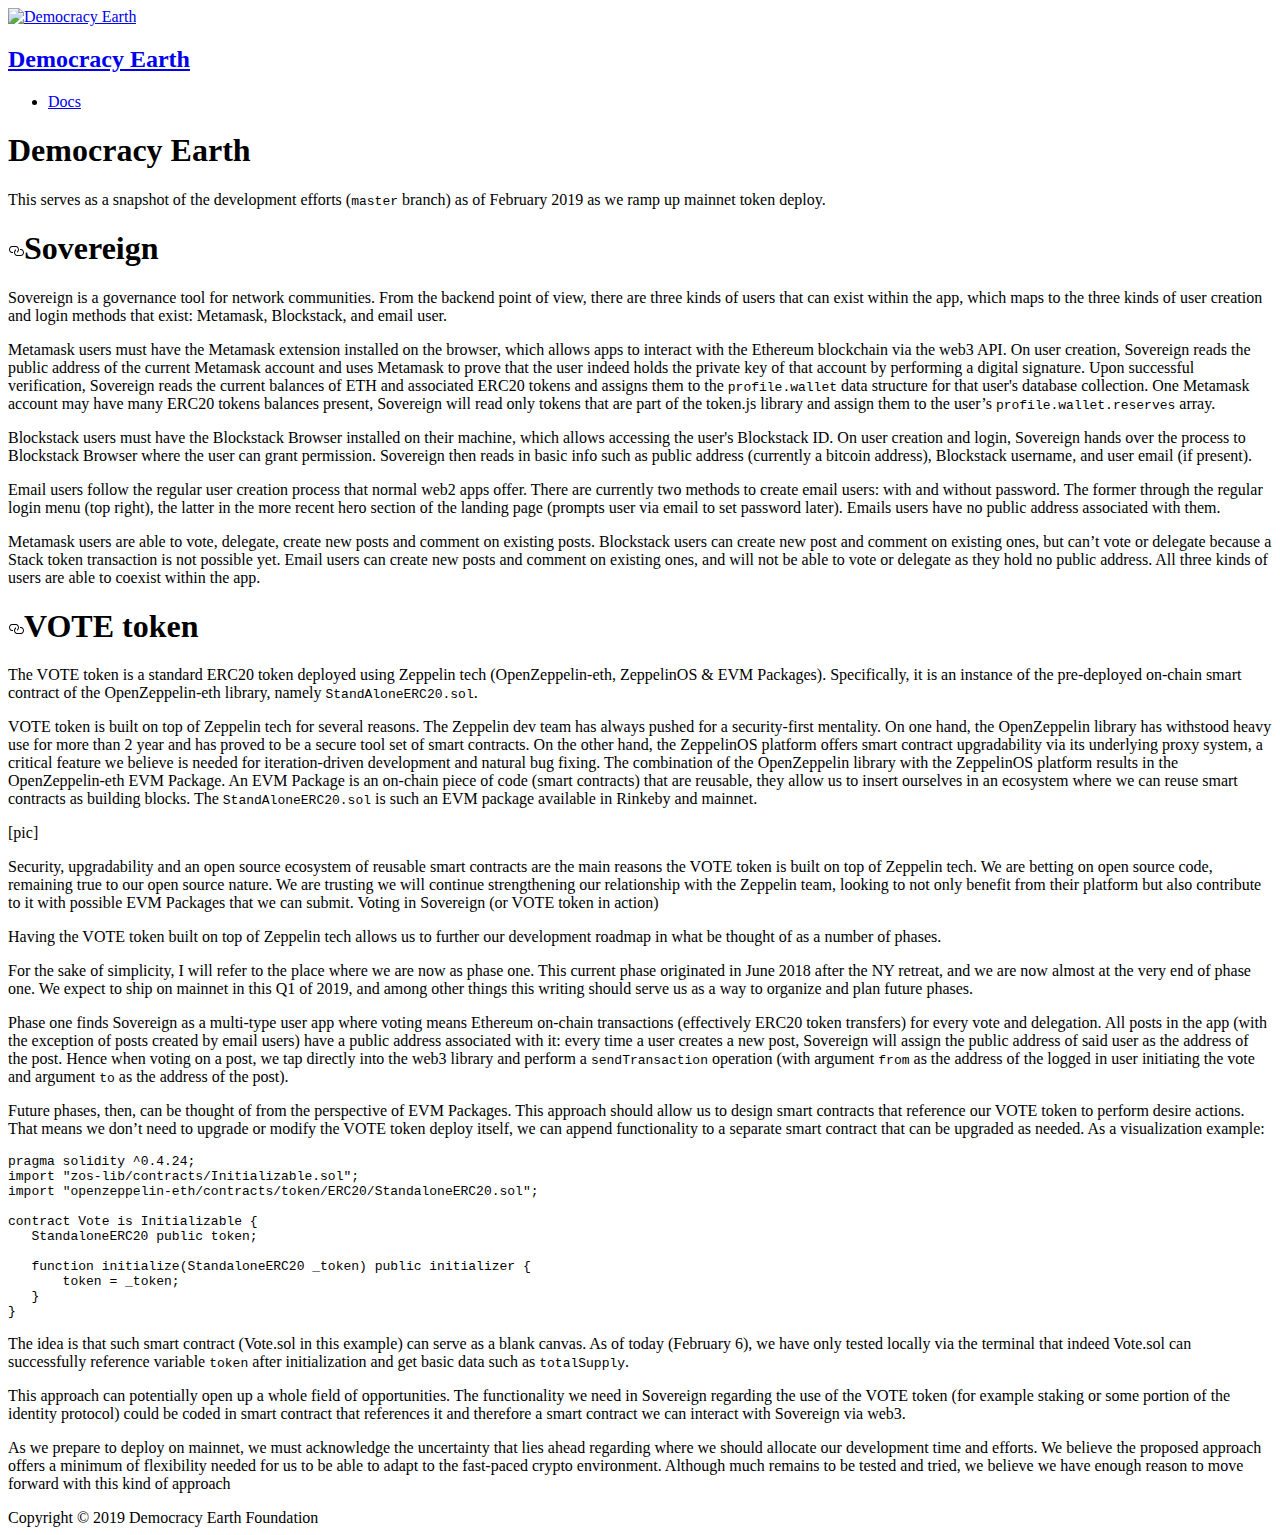
==== docs/main.html @ b36cd938 "Deploy website" ====
<!DOCTYPE html><html lang="en"><head><meta charSet="utf-8"/><meta http-equiv="X-UA-Compatible" content="IE=edge"/><title>Democracy Earth · Democracy Earth</title><meta name="viewport" content="width=device-width"/><meta name="generator" content="Docusaurus"/><meta name="description" content="&lt;p&gt;This serves as a snapshot of the development efforts (&lt;code&gt;master&lt;/code&gt; branch) as of February 2019 as we ramp up mainnet token deploy.&lt;/p&gt;
"/><meta name="docsearch:language" content="en"/><meta property="og:title" content="Democracy Earth · Democracy Earth"/><meta property="og:type" content="website"/><meta property="og:url" content="https://democracyearth.github.io/docs/index.html"/><meta property="og:description" content="&lt;p&gt;This serves as a snapshot of the development efforts (&lt;code&gt;master&lt;/code&gt; branch) as of February 2019 as we ramp up mainnet token deploy.&lt;/p&gt;
"/><meta property="og:image" content="https://democracyearth.github.io/docs/img/docusaurus.png"/><meta name="twitter:card" content="summary"/><meta name="twitter:image" content="https://democracyearth.github.io/docs/img/docusaurus.png"/><link rel="shortcut icon" href="/docs/img/olive.png"/><link rel="stylesheet" href="//cdnjs.cloudflare.com/ajax/libs/highlight.js/9.12.0/styles/default.min.css"/><script type="text/javascript" src="https://buttons.github.io/buttons.js"></script><link rel="stylesheet" href="/docs/css/main.css"/><script src="/docs/js/codetabs.js"></script></head><body class="sideNavVisible separateOnPageNav"><div class="fixedHeaderContainer"><div class="headerWrapper wrapper"><header><a href="/docs/"><img class="logo" src="/docs/img/olive.png" alt="Democracy Earth"/><h2 class="headerTitleWithLogo">Democracy Earth</h2></a><div class="navigationWrapper navigationSlider"><nav class="slidingNav"><ul class="nav-site nav-site-internal"><li class="siteNavItemActive"><a href="/docs/docs/main" target="_self">Docs</a></li></ul></nav></div></header></div></div><div class="navPusher"><div class="docMainWrapper wrapper"><div class="container mainContainer"><div class="wrapper"><div class="post"><header class="postHeader"><h1 class="postHeaderTitle">Democracy Earth</h1></header><article><div><span><p>This serves as a snapshot of the development efforts (<code>master</code> branch) as of February 2019 as we ramp up mainnet token deploy.</p>
<h1><a class="anchor" aria-hidden="true" id="sovereign"></a><a href="#sovereign" aria-hidden="true" class="hash-link"><svg class="hash-link-icon" aria-hidden="true" height="16" version="1.1" viewBox="0 0 16 16" width="16"><path fill-rule="evenodd" d="M4 9h1v1H4c-1.5 0-3-1.69-3-3.5S2.55 3 4 3h4c1.45 0 3 1.69 3 3.5 0 1.41-.91 2.72-2 3.25V8.59c.58-.45 1-1.27 1-2.09C10 5.22 8.98 4 8 4H4c-.98 0-2 1.22-2 2.5S3 9 4 9zm9-3h-1v1h1c1 0 2 1.22 2 2.5S13.98 12 13 12H9c-.98 0-2-1.22-2-2.5 0-.83.42-1.64 1-2.09V6.25c-1.09.53-2 1.84-2 3.25C6 11.31 7.55 13 9 13h4c1.45 0 3-1.69 3-3.5S14.5 6 13 6z"></path></svg></a>Sovereign</h1>
<p>Sovereign is a governance tool for network communities. From the backend point of view, there are three kinds of users that can exist within the app, which maps to the three kinds of user creation and login methods that exist: Metamask, Blockstack, and email user.</p>
<p>Metamask users must have the Metamask extension installed on the browser, which allows apps to interact with the Ethereum blockchain via the web3 API. On user creation, Sovereign reads the public address of the current Metamask account and uses Metamask to prove that the user indeed holds the private key of that account by performing a digital signature. Upon successful verification, Sovereign reads the current balances of ETH and associated ERC20 tokens and assigns them to the <code>profile.wallet</code> data structure for that user's database collection. One Metamask account may have many ERC20 tokens balances present, Sovereign will read only tokens that are part of the token.js library and assign them to the user’s <code>profile.wallet.reserves</code> array.</p>
<p>Blockstack users must have the Blockstack Browser installed on their machine, which allows accessing the user's Blockstack ID. On user creation and login, Sovereign hands over the process to Blockstack Browser where the user can grant permission. Sovereign then reads in basic info such as public address (currently a bitcoin address), Blockstack username, and user email (if present).</p>
<p>Email users follow the regular user creation process that normal web2 apps offer. There are currently two methods to create email users: with and without password. The former through the regular login menu (top right), the latter in the more recent hero section of the landing page (prompts user via email to set password later). Emails users have no public address associated with them.</p>
<p>Metamask users are able to vote, delegate, create new posts and comment on existing posts. Blockstack users can create new post and comment on existing ones, but can’t vote or delegate because a Stack token transaction is not possible yet. Email users can create new posts and comment on existing ones, and will not be able to vote or delegate as they hold no public address. All three kinds of users are able to coexist within the app.</p>
<h1><a class="anchor" aria-hidden="true" id="vote-token"></a><a href="#vote-token" aria-hidden="true" class="hash-link"><svg class="hash-link-icon" aria-hidden="true" height="16" version="1.1" viewBox="0 0 16 16" width="16"><path fill-rule="evenodd" d="M4 9h1v1H4c-1.5 0-3-1.69-3-3.5S2.55 3 4 3h4c1.45 0 3 1.69 3 3.5 0 1.41-.91 2.72-2 3.25V8.59c.58-.45 1-1.27 1-2.09C10 5.22 8.98 4 8 4H4c-.98 0-2 1.22-2 2.5S3 9 4 9zm9-3h-1v1h1c1 0 2 1.22 2 2.5S13.98 12 13 12H9c-.98 0-2-1.22-2-2.5 0-.83.42-1.64 1-2.09V6.25c-1.09.53-2 1.84-2 3.25C6 11.31 7.55 13 9 13h4c1.45 0 3-1.69 3-3.5S14.5 6 13 6z"></path></svg></a>VOTE token</h1>
<p>The VOTE token is a standard ERC20 token deployed using Zeppelin tech (OpenZeppelin-eth, ZeppelinOS &amp; EVM Packages). Specifically, it is an instance of the pre-deployed on-chain smart contract of the OpenZeppelin-eth library, namely <code>StandAloneERC20.sol</code>.</p>
<p>VOTE token is built on top of Zeppelin tech for several reasons. The Zeppelin dev team has always pushed for a security-first mentality. On one hand, the OpenZeppelin library has withstood heavy use for more than 2 year and has proved to be a secure tool set of smart contracts. On the other hand, the ZeppelinOS platform offers smart contract upgradability via its underlying proxy system, a critical feature we believe is needed for iteration-driven development and natural bug fixing. The combination of the OpenZeppelin library with the ZeppelinOS platform results in the OpenZeppelin-eth EVM Package. An EVM Package is an on-chain piece of code (smart contracts) that are reusable, they allow us to insert ourselves in an ecosystem where we can reuse smart contracts as building blocks. The <code>StandAloneERC20.sol</code> is such an EVM package available in Rinkeby and mainnet.</p>
<p>[pic]</p>
<p>Security, upgradability and an open source ecosystem of reusable smart contracts are the main reasons the VOTE token is built on top of Zeppelin tech. We are betting on open source code, remaining true to our open source nature. We are trusting we will continue strengthening our relationship with the Zeppelin team, looking to not only benefit from their platform but also contribute to it with possible EVM Packages that we can submit.
Voting in Sovereign (or VOTE token in action)</p>
<p>Having the VOTE token built on top of Zeppelin tech allows us to further our development roadmap in what be thought of as a number of phases.</p>
<p>For the sake of simplicity, I will refer to the place where we are now as phase one. This current phase originated in June 2018 after the NY retreat, and we are now almost at the very end of phase one. We expect to ship on mainnet in this Q1 of 2019, and among other things this writing should serve us as a way to organize and plan future phases.</p>
<p>Phase one finds Sovereign as a multi-type user app where voting means Ethereum on-chain transactions (effectively ERC20 token transfers) for every vote and delegation. All posts in the app (with the exception of posts created by email users) have a public address associated with it: every time a user creates a new post, Sovereign will assign the public address of said user as the address of the post. Hence when voting on a post, we tap directly into the web3 library and perform a <code>sendTransaction</code> operation (with argument <code>from</code> as the address of the logged in user initiating the vote and argument <code>to</code> as the address of the post).</p>
<p>Future phases, then, can be thought of from the perspective of EVM Packages. This approach should allow us to design smart contracts that reference our VOTE token to perform desire actions. That means we don’t need to upgrade or modify the VOTE token deploy itself, we can append functionality to a separate smart contract that can be upgraded as needed. As a visualization example:</p>
<pre><code class="hljs"><span class="hljs-attribute">pragma</span> solidity<span class="hljs-regexp"> ^0.4.24</span>;
<span class="hljs-attribute">import</span> <span class="hljs-string">"zos-lib/contracts/Initializable.sol"</span>;
<span class="hljs-attribute">import</span> <span class="hljs-string">"openzeppelin-eth/contracts/token/ERC20/StandaloneERC20.sol"</span>;

<span class="hljs-attribute">contract</span> Vote is Initializable {
   <span class="hljs-attribute">StandaloneERC20</span> public token;
  
   <span class="hljs-attribute">function</span> initialize(StandaloneERC20 _token) public initializer {
       <span class="hljs-attribute">token</span> = _token;
   }
}
</code></pre>
<p>The idea is that such smart contract (Vote.sol in this example) can serve as a blank canvas. As of today (February 6), we have only tested locally via the terminal that indeed Vote.sol can successfully reference variable <code>token</code> after initialization and get basic data such as <code>totalSupply</code>.</p>
<p>This approach can potentially open up a whole field of opportunities. The functionality we need in Sovereign regarding the use of the VOTE token (for example staking or some portion of the identity protocol) could be coded in smart contract that references it and therefore a smart contract we can interact with Sovereign via web3.</p>
<p>As we prepare to deploy on mainnet, we must acknowledge the uncertainty that lies ahead regarding where we should allocate our development time and efforts. We believe the proposed approach offers a minimum of flexibility needed for us to be able to adapt to the fast-paced crypto environment. Although much remains to be tested and tried, we believe we have enough reason to move forward with this kind of approach</p>
</span></div></article></div><div class="docs-prevnext"></div></div></div><nav class="onPageNav"></nav></div><footer class="nav-footer" id="footer"><section class="copyright">Copyright © 2019 Democracy Earth Foundation</section></footer></div></body></html>
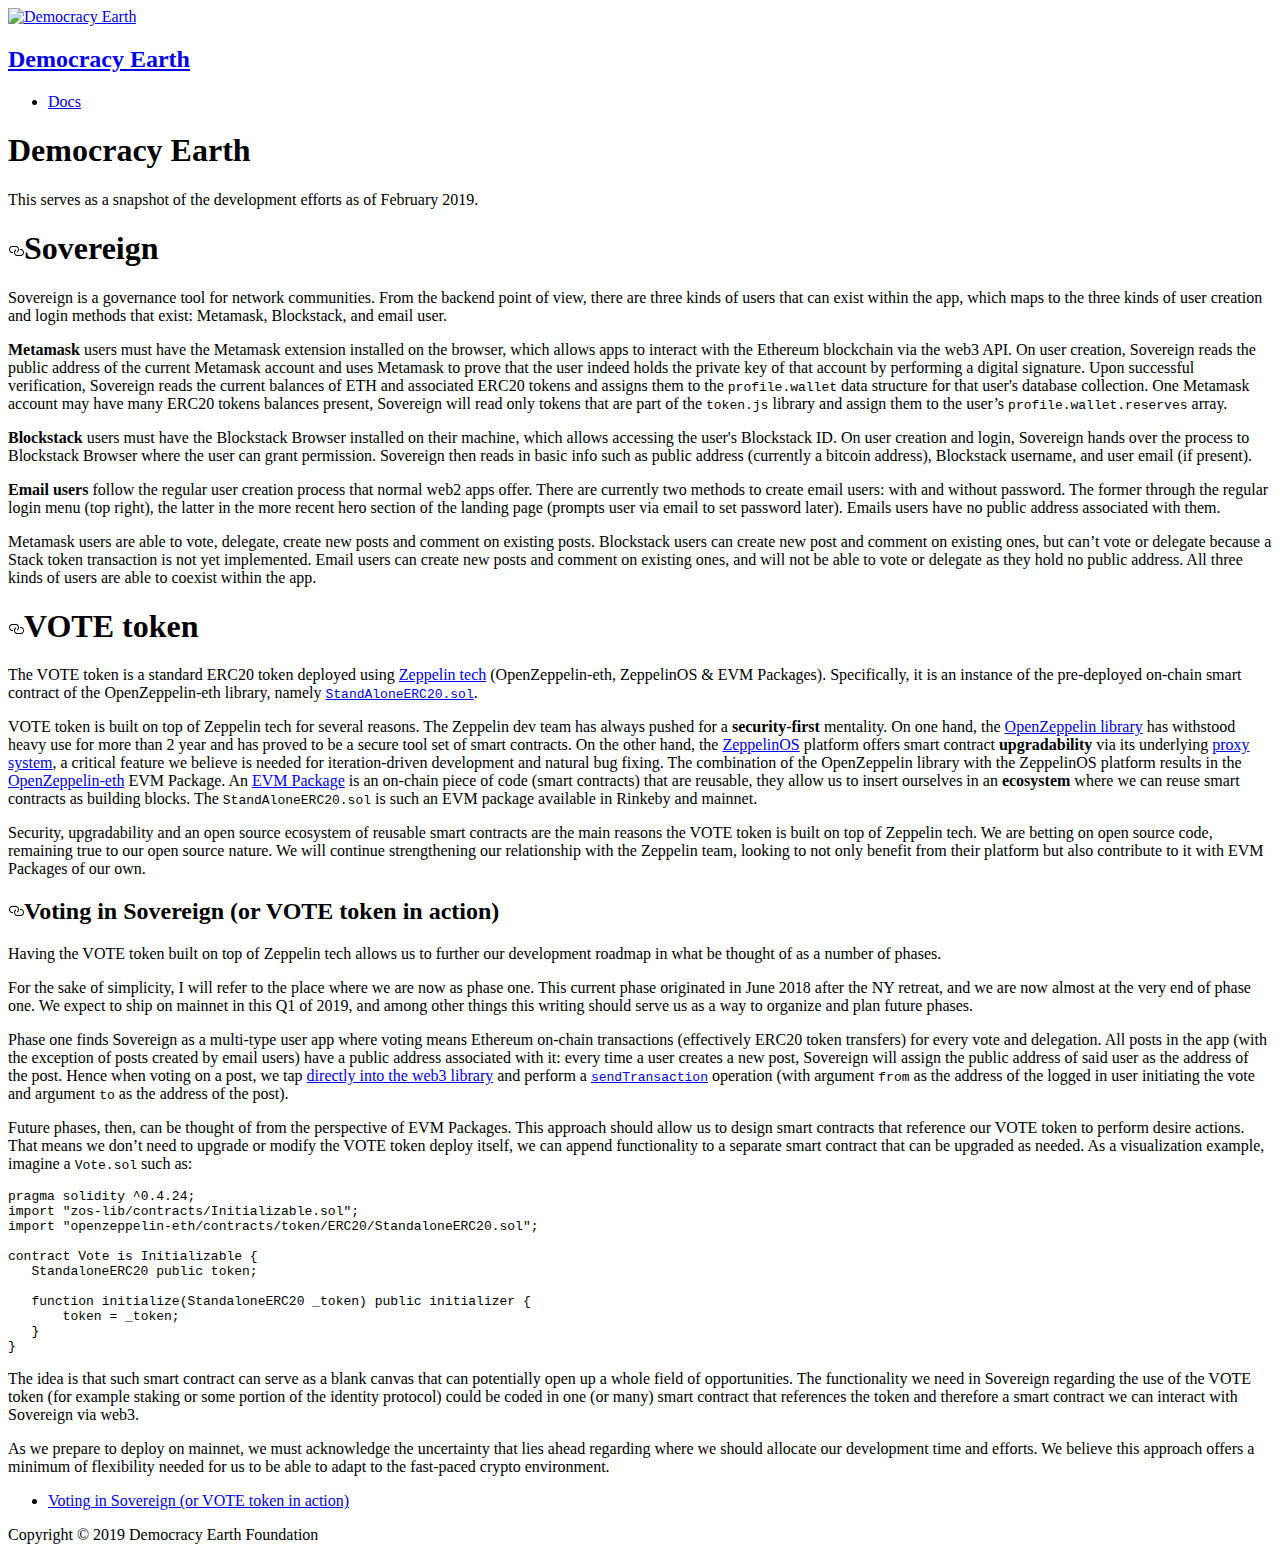
==== commit 7e995d78: "Deploy website" ====
--- a/docs/main.html
+++ b/docs/main.html
@@ -1,22 +1,21 @@
-<!DOCTYPE html><html lang="en"><head><meta charSet="utf-8"/><meta http-equiv="X-UA-Compatible" content="IE=edge"/><title>Democracy Earth · Democracy Earth</title><meta name="viewport" content="width=device-width"/><meta name="generator" content="Docusaurus"/><meta name="description" content="&lt;p&gt;This serves as a snapshot of the development efforts (&lt;code&gt;master&lt;/code&gt; branch) as of February 2019 as we ramp up mainnet token deploy.&lt;/p&gt;
-"/><meta name="docsearch:language" content="en"/><meta property="og:title" content="Democracy Earth · Democracy Earth"/><meta property="og:type" content="website"/><meta property="og:url" content="https://democracyearth.github.io/docs/index.html"/><meta property="og:description" content="&lt;p&gt;This serves as a snapshot of the development efforts (&lt;code&gt;master&lt;/code&gt; branch) as of February 2019 as we ramp up mainnet token deploy.&lt;/p&gt;
-"/><meta property="og:image" content="https://democracyearth.github.io/docs/img/docusaurus.png"/><meta name="twitter:card" content="summary"/><meta name="twitter:image" content="https://democracyearth.github.io/docs/img/docusaurus.png"/><link rel="shortcut icon" href="/docs/img/olive.png"/><link rel="stylesheet" href="//cdnjs.cloudflare.com/ajax/libs/highlight.js/9.12.0/styles/default.min.css"/><script type="text/javascript" src="https://buttons.github.io/buttons.js"></script><link rel="stylesheet" href="/docs/css/main.css"/><script src="/docs/js/codetabs.js"></script></head><body class="sideNavVisible separateOnPageNav"><div class="fixedHeaderContainer"><div class="headerWrapper wrapper"><header><a href="/docs/"><img class="logo" src="/docs/img/olive.png" alt="Democracy Earth"/><h2 class="headerTitleWithLogo">Democracy Earth</h2></a><div class="navigationWrapper navigationSlider"><nav class="slidingNav"><ul class="nav-site nav-site-internal"><li class="siteNavItemActive"><a href="/docs/docs/main" target="_self">Docs</a></li></ul></nav></div></header></div></div><div class="navPusher"><div class="docMainWrapper wrapper"><div class="container mainContainer"><div class="wrapper"><div class="post"><header class="postHeader"><h1 class="postHeaderTitle">Democracy Earth</h1></header><article><div><span><p>This serves as a snapshot of the development efforts (<code>master</code> branch) as of February 2019 as we ramp up mainnet token deploy.</p>
+<!DOCTYPE html><html lang="en"><head><meta charSet="utf-8"/><meta http-equiv="X-UA-Compatible" content="IE=edge"/><title>Democracy Earth · Democracy Earth</title><meta name="viewport" content="width=device-width"/><meta name="generator" content="Docusaurus"/><meta name="description" content="&lt;p&gt;This serves as a snapshot of the development efforts as of February 2019.&lt;/p&gt;
+"/><meta name="docsearch:language" content="en"/><meta property="og:title" content="Democracy Earth · Democracy Earth"/><meta property="og:type" content="website"/><meta property="og:url" content="https://democracyearth.github.io/docs/index.html"/><meta property="og:description" content="&lt;p&gt;This serves as a snapshot of the development efforts as of February 2019.&lt;/p&gt;
+"/><meta property="og:image" content="https://democracyearth.github.io/docs/img/docusaurus.png"/><meta name="twitter:card" content="summary"/><meta name="twitter:image" content="https://democracyearth.github.io/docs/img/docusaurus.png"/><link rel="shortcut icon" href="/docs/img/olive.png"/><link rel="stylesheet" href="//cdnjs.cloudflare.com/ajax/libs/highlight.js/9.12.0/styles/default.min.css"/><script type="text/javascript" src="https://buttons.github.io/buttons.js"></script><link rel="stylesheet" href="/docs/css/main.css"/><script src="/docs/js/codetabs.js"></script></head><body class="sideNavVisible separateOnPageNav"><div class="fixedHeaderContainer"><div class="headerWrapper wrapper"><header><a href="/docs/"><img class="logo" src="/docs/img/olive.png" alt="Democracy Earth"/><h2 class="headerTitleWithLogo">Democracy Earth</h2></a><div class="navigationWrapper navigationSlider"><nav class="slidingNav"><ul class="nav-site nav-site-internal"><li class="siteNavItemActive"><a href="/docs/docs/main" target="_self">Docs</a></li></ul></nav></div></header></div></div><div class="navPusher"><div class="docMainWrapper wrapper"><div class="container mainContainer"><div class="wrapper"><div class="post"><header class="postHeader"><h1 class="postHeaderTitle">Democracy Earth</h1></header><article><div><span><p>This serves as a snapshot of the development efforts as of February 2019.</p>
 <h1><a class="anchor" aria-hidden="true" id="sovereign"></a><a href="#sovereign" aria-hidden="true" class="hash-link"><svg class="hash-link-icon" aria-hidden="true" height="16" version="1.1" viewBox="0 0 16 16" width="16"><path fill-rule="evenodd" d="M4 9h1v1H4c-1.5 0-3-1.69-3-3.5S2.55 3 4 3h4c1.45 0 3 1.69 3 3.5 0 1.41-.91 2.72-2 3.25V8.59c.58-.45 1-1.27 1-2.09C10 5.22 8.98 4 8 4H4c-.98 0-2 1.22-2 2.5S3 9 4 9zm9-3h-1v1h1c1 0 2 1.22 2 2.5S13.98 12 13 12H9c-.98 0-2-1.22-2-2.5 0-.83.42-1.64 1-2.09V6.25c-1.09.53-2 1.84-2 3.25C6 11.31 7.55 13 9 13h4c1.45 0 3-1.69 3-3.5S14.5 6 13 6z"></path></svg></a>Sovereign</h1>
 <p>Sovereign is a governance tool for network communities. From the backend point of view, there are three kinds of users that can exist within the app, which maps to the three kinds of user creation and login methods that exist: Metamask, Blockstack, and email user.</p>
-<p>Metamask users must have the Metamask extension installed on the browser, which allows apps to interact with the Ethereum blockchain via the web3 API. On user creation, Sovereign reads the public address of the current Metamask account and uses Metamask to prove that the user indeed holds the private key of that account by performing a digital signature. Upon successful verification, Sovereign reads the current balances of ETH and associated ERC20 tokens and assigns them to the <code>profile.wallet</code> data structure for that user's database collection. One Metamask account may have many ERC20 tokens balances present, Sovereign will read only tokens that are part of the token.js library and assign them to the user’s <code>profile.wallet.reserves</code> array.</p>
-<p>Blockstack users must have the Blockstack Browser installed on their machine, which allows accessing the user's Blockstack ID. On user creation and login, Sovereign hands over the process to Blockstack Browser where the user can grant permission. Sovereign then reads in basic info such as public address (currently a bitcoin address), Blockstack username, and user email (if present).</p>
-<p>Email users follow the regular user creation process that normal web2 apps offer. There are currently two methods to create email users: with and without password. The former through the regular login menu (top right), the latter in the more recent hero section of the landing page (prompts user via email to set password later). Emails users have no public address associated with them.</p>
-<p>Metamask users are able to vote, delegate, create new posts and comment on existing posts. Blockstack users can create new post and comment on existing ones, but can’t vote or delegate because a Stack token transaction is not possible yet. Email users can create new posts and comment on existing ones, and will not be able to vote or delegate as they hold no public address. All three kinds of users are able to coexist within the app.</p>
+<p><strong>Metamask</strong> users must have the Metamask extension installed on the browser, which allows apps to interact with the Ethereum blockchain via the web3 API. On user creation, Sovereign reads the public address of the current Metamask account and uses Metamask to prove that the user indeed holds the private key of that account by performing a digital signature. Upon successful verification, Sovereign reads the current balances of ETH and associated ERC20 tokens and assigns them to the <code>profile.wallet</code> data structure for that user's database collection. One Metamask account may have many ERC20 tokens balances present, Sovereign will read only tokens that are part of the <code>token.js</code> library and assign them to the user’s <code>profile.wallet.reserves</code> array.</p>
+<p><strong>Blockstack</strong> users must have the Blockstack Browser installed on their machine, which allows accessing the user's Blockstack ID. On user creation and login, Sovereign hands over the process to Blockstack Browser where the user can grant permission. Sovereign then reads in basic info such as public address (currently a bitcoin address), Blockstack username, and user email (if present).</p>
+<p><strong>Email users</strong> follow the regular user creation process that normal web2 apps offer. There are currently two methods to create email users: with and without password. The former through the regular login menu (top right), the latter in the more recent hero section of the landing page (prompts user via email to set password later). Emails users have no public address associated with them.</p>
+<p>Metamask users are able to vote, delegate, create new posts and comment on existing posts. Blockstack users can create new post and comment on existing ones, but can’t vote or delegate because a Stack token transaction is not yet implemented. Email users can create new posts and comment on existing ones, and will not be able to vote or delegate as they hold no public address. All three kinds of users are able to coexist within the app.</p>
 <h1><a class="anchor" aria-hidden="true" id="vote-token"></a><a href="#vote-token" aria-hidden="true" class="hash-link"><svg class="hash-link-icon" aria-hidden="true" height="16" version="1.1" viewBox="0 0 16 16" width="16"><path fill-rule="evenodd" d="M4 9h1v1H4c-1.5 0-3-1.69-3-3.5S2.55 3 4 3h4c1.45 0 3 1.69 3 3.5 0 1.41-.91 2.72-2 3.25V8.59c.58-.45 1-1.27 1-2.09C10 5.22 8.98 4 8 4H4c-.98 0-2 1.22-2 2.5S3 9 4 9zm9-3h-1v1h1c1 0 2 1.22 2 2.5S13.98 12 13 12H9c-.98 0-2-1.22-2-2.5 0-.83.42-1.64 1-2.09V6.25c-1.09.53-2 1.84-2 3.25C6 11.31 7.55 13 9 13h4c1.45 0 3-1.69 3-3.5S14.5 6 13 6z"></path></svg></a>VOTE token</h1>
-<p>The VOTE token is a standard ERC20 token deployed using Zeppelin tech (OpenZeppelin-eth, ZeppelinOS &amp; EVM Packages). Specifically, it is an instance of the pre-deployed on-chain smart contract of the OpenZeppelin-eth library, namely <code>StandAloneERC20.sol</code>.</p>
-<p>VOTE token is built on top of Zeppelin tech for several reasons. The Zeppelin dev team has always pushed for a security-first mentality. On one hand, the OpenZeppelin library has withstood heavy use for more than 2 year and has proved to be a secure tool set of smart contracts. On the other hand, the ZeppelinOS platform offers smart contract upgradability via its underlying proxy system, a critical feature we believe is needed for iteration-driven development and natural bug fixing. The combination of the OpenZeppelin library with the ZeppelinOS platform results in the OpenZeppelin-eth EVM Package. An EVM Package is an on-chain piece of code (smart contracts) that are reusable, they allow us to insert ourselves in an ecosystem where we can reuse smart contracts as building blocks. The <code>StandAloneERC20.sol</code> is such an EVM package available in Rinkeby and mainnet.</p>
-<p>[pic]</p>
-<p>Security, upgradability and an open source ecosystem of reusable smart contracts are the main reasons the VOTE token is built on top of Zeppelin tech. We are betting on open source code, remaining true to our open source nature. We are trusting we will continue strengthening our relationship with the Zeppelin team, looking to not only benefit from their platform but also contribute to it with possible EVM Packages that we can submit.
-Voting in Sovereign (or VOTE token in action)</p>
+<p>The VOTE token is a standard ERC20 token deployed using <a href="https://zeppelin.solutions/">Zeppelin tech</a> (OpenZeppelin-eth, ZeppelinOS &amp; EVM Packages). Specifically, it is an instance of the pre-deployed on-chain smart contract of the OpenZeppelin-eth library, namely <a href="https://github.com/OpenZeppelin/openzeppelin-eth/blob/master/contracts/token/ERC20/StandaloneERC20.sol"><code>StandAloneERC20.sol</code></a>.</p>
+<p>VOTE token is built on top of Zeppelin tech for several reasons. The Zeppelin dev team has always pushed for a <strong>security-first</strong> mentality. On one hand, the <a href="https://github.com/OpenZeppelin/openzeppelin-solidity">OpenZeppelin library</a> has withstood heavy use for more than 2 year and has proved to be a secure tool set of smart contracts. On the other hand, the <a href="https://github.com/zeppelinos/zos">ZeppelinOS</a> platform offers smart contract <strong>upgradability</strong> via its underlying <a href="https://blog.zeppelinos.org/proxy-patterns/">proxy system</a>, a critical feature we believe is needed for iteration-driven development and natural bug fixing. The combination of the OpenZeppelin library with the ZeppelinOS platform results in the <a href="https://github.com/OpenZeppelin/openzeppelin-eth">OpenZeppelin-eth</a> EVM Package. An <a href="https://blog.zeppelin.solutions/getting-started-with-openzeppelin-eth-a-new-stable-and-upgradeable-evm-package-576fb37297d0">EVM Package</a> is an on-chain piece of code (smart contracts) that are reusable, they allow us to insert ourselves in an <strong>ecosystem</strong> where we can reuse smart contracts as building blocks. The <code>StandAloneERC20.sol</code> is such an EVM package available in Rinkeby and mainnet.</p>
+<p>Security, upgradability and an open source ecosystem of reusable smart contracts are the main reasons the VOTE token is built on top of Zeppelin tech. We are betting on open source code, remaining true to our open source nature. We will continue strengthening our relationship with the Zeppelin team, looking to not only benefit from their platform but also contribute to it with EVM Packages of our own.</p>
+<h2><a class="anchor" aria-hidden="true" id="voting-in-sovereign-or-vote-token-in-action"></a><a href="#voting-in-sovereign-or-vote-token-in-action" aria-hidden="true" class="hash-link"><svg class="hash-link-icon" aria-hidden="true" height="16" version="1.1" viewBox="0 0 16 16" width="16"><path fill-rule="evenodd" d="M4 9h1v1H4c-1.5 0-3-1.69-3-3.5S2.55 3 4 3h4c1.45 0 3 1.69 3 3.5 0 1.41-.91 2.72-2 3.25V8.59c.58-.45 1-1.27 1-2.09C10 5.22 8.98 4 8 4H4c-.98 0-2 1.22-2 2.5S3 9 4 9zm9-3h-1v1h1c1 0 2 1.22 2 2.5S13.98 12 13 12H9c-.98 0-2-1.22-2-2.5 0-.83.42-1.64 1-2.09V6.25c-1.09.53-2 1.84-2 3.25C6 11.31 7.55 13 9 13h4c1.45 0 3-1.69 3-3.5S14.5 6 13 6z"></path></svg></a>Voting in Sovereign (or VOTE token in action)</h2>
 <p>Having the VOTE token built on top of Zeppelin tech allows us to further our development roadmap in what be thought of as a number of phases.</p>
 <p>For the sake of simplicity, I will refer to the place where we are now as phase one. This current phase originated in June 2018 after the NY retreat, and we are now almost at the very end of phase one. We expect to ship on mainnet in this Q1 of 2019, and among other things this writing should serve us as a way to organize and plan future phases.</p>
-<p>Phase one finds Sovereign as a multi-type user app where voting means Ethereum on-chain transactions (effectively ERC20 token transfers) for every vote and delegation. All posts in the app (with the exception of posts created by email users) have a public address associated with it: every time a user creates a new post, Sovereign will assign the public address of said user as the address of the post. Hence when voting on a post, we tap directly into the web3 library and perform a <code>sendTransaction</code> operation (with argument <code>from</code> as the address of the logged in user initiating the vote and argument <code>to</code> as the address of the post).</p>
-<p>Future phases, then, can be thought of from the perspective of EVM Packages. This approach should allow us to design smart contracts that reference our VOTE token to perform desire actions. That means we don’t need to upgrade or modify the VOTE token deploy itself, we can append functionality to a separate smart contract that can be upgraded as needed. As a visualization example:</p>
+<p>Phase one finds Sovereign as a multi-type user app where voting means Ethereum on-chain transactions (effectively ERC20 token transfers) for every vote and delegation. All posts in the app (with the exception of posts created by email users) have a public address associated with it: every time a user creates a new post, Sovereign will assign the public address of said user as the address of the post. Hence when voting on a post, we tap <a href="https://github.com/DemocracyEarth/sovereign/blob/master/imports/startup/both/modules/metamask.js#L225">directly into the web3 library</a> and perform a <a href="https://web3js.readthedocs.io/en/1.0/web3-eth.html#sendtransaction"><code>sendTransaction</code></a> operation (with argument <code>from</code> as the address of the logged in user initiating the vote and argument <code>to</code> as the address of the post).</p>
+<p>Future phases, then, can be thought of from the perspective of EVM Packages. This approach should allow us to design smart contracts that reference our VOTE token to perform desire actions. That means we don’t need to upgrade or modify the VOTE token deploy itself, we can append functionality to a separate smart contract that can be upgraded as needed. As a visualization example, imagine a <code>Vote.sol</code> such as:</p>
 <pre><code class="hljs"><span class="hljs-attribute">pragma</span> solidity<span class="hljs-regexp"> ^0.4.24</span>;
 <span class="hljs-attribute">import</span> <span class="hljs-string">"zos-lib/contracts/Initializable.sol"</span>;
 <span class="hljs-attribute">import</span> <span class="hljs-string">"openzeppelin-eth/contracts/token/ERC20/StandaloneERC20.sol"</span>;
@@ -29,7 +28,6 @@
    }
 }
 </code></pre>
-<p>The idea is that such smart contract (Vote.sol in this example) can serve as a blank canvas. As of today (February 6), we have only tested locally via the terminal that indeed Vote.sol can successfully reference variable <code>token</code> after initialization and get basic data such as <code>totalSupply</code>.</p>
-<p>This approach can potentially open up a whole field of opportunities. The functionality we need in Sovereign regarding the use of the VOTE token (for example staking or some portion of the identity protocol) could be coded in smart contract that references it and therefore a smart contract we can interact with Sovereign via web3.</p>
-<p>As we prepare to deploy on mainnet, we must acknowledge the uncertainty that lies ahead regarding where we should allocate our development time and efforts. We believe the proposed approach offers a minimum of flexibility needed for us to be able to adapt to the fast-paced crypto environment. Although much remains to be tested and tried, we believe we have enough reason to move forward with this kind of approach</p>
-</span></div></article></div><div class="docs-prevnext"></div></div></div><nav class="onPageNav"></nav></div><footer class="nav-footer" id="footer"><section class="copyright">Copyright © 2019 Democracy Earth Foundation</section></footer></div></body></html>+<p>The idea is that such smart contract can serve as a blank canvas that can potentially open up a whole field of opportunities. The functionality we need in Sovereign regarding the use of the VOTE token (for example staking or some portion of the identity protocol) could be coded in one (or many) smart contract that references the token and therefore a smart contract we can interact with Sovereign via web3.</p>
+<p>As we prepare to deploy on mainnet, we must acknowledge the uncertainty that lies ahead regarding where we should allocate our development time and efforts. We believe this approach offers a minimum of flexibility needed for us to be able to adapt to the fast-paced crypto environment.</p>
+</span></div></article></div><div class="docs-prevnext"></div></div></div><nav class="onPageNav"><ul class="toc-headings"><li><a href="#voting-in-sovereign-or-vote-token-in-action">Voting in Sovereign (or VOTE token in action)</a></li></ul></nav></div><footer class="nav-footer" id="footer"><section class="copyright">Copyright © 2019 Democracy Earth Foundation</section></footer></div></body></html>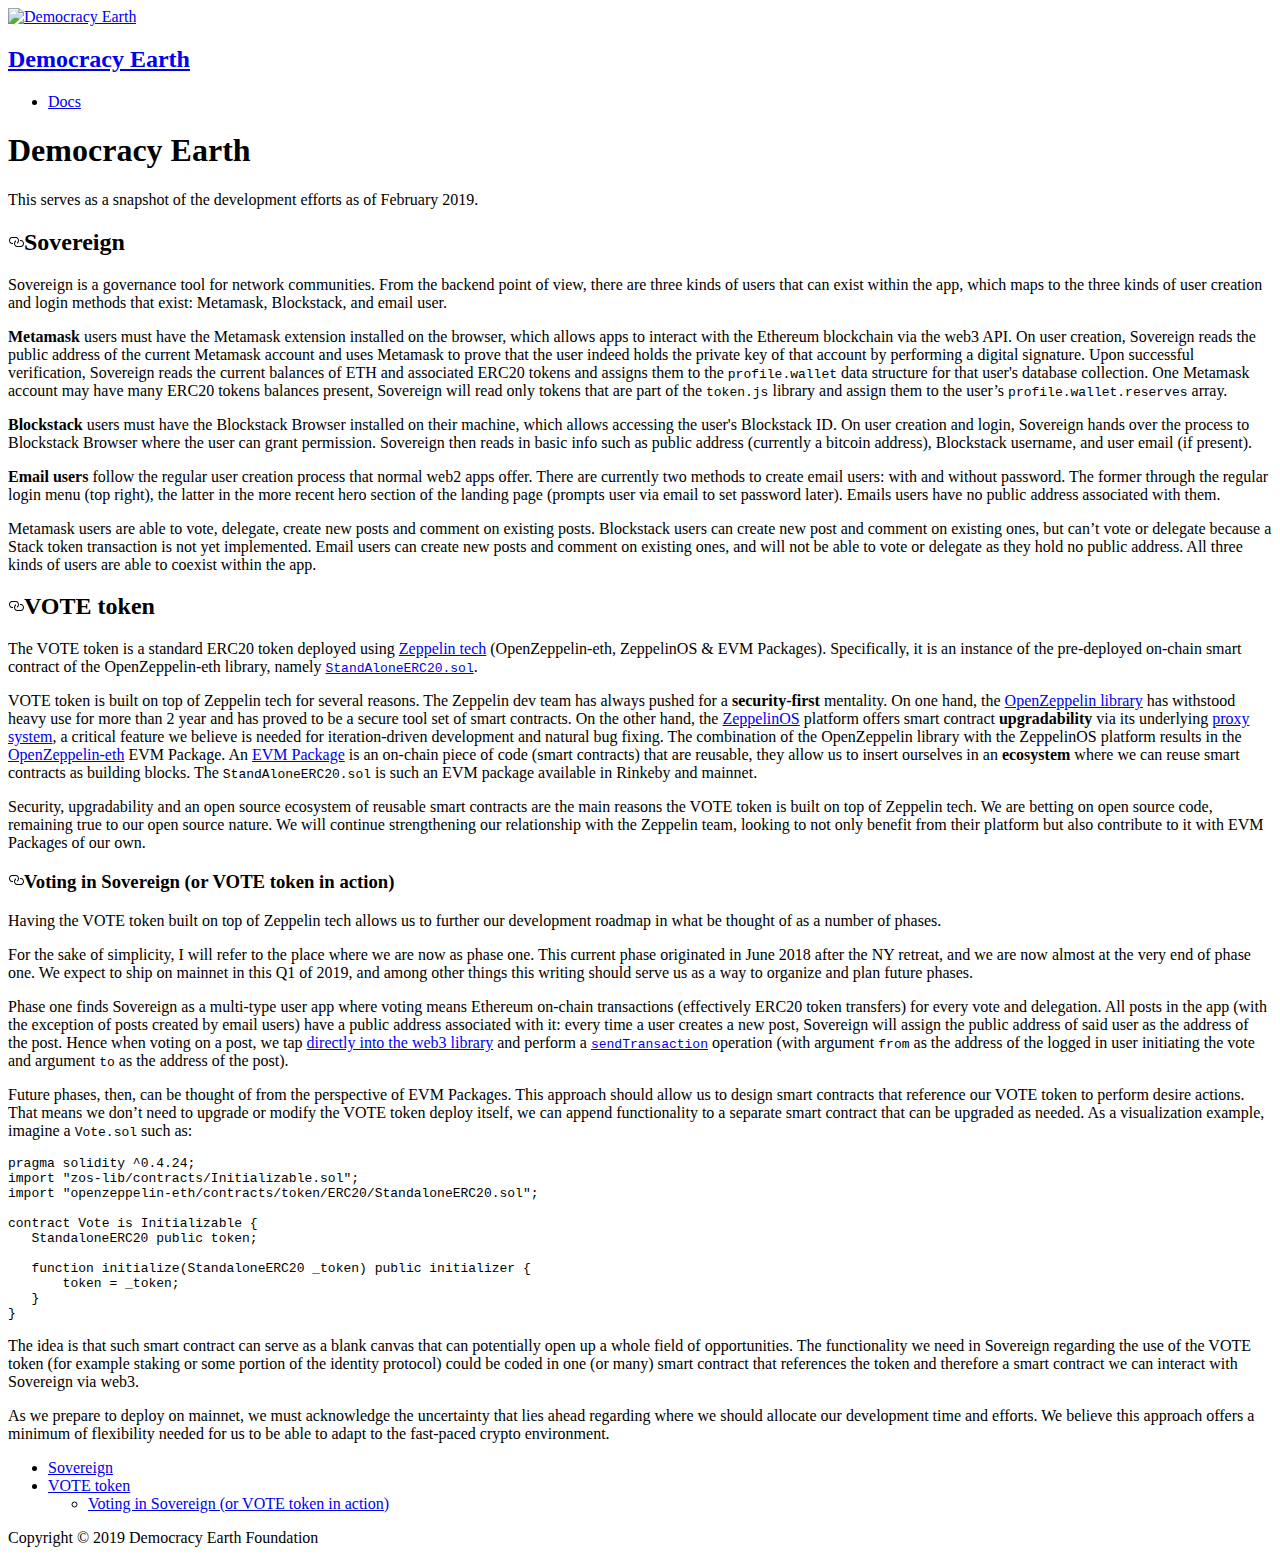
==== commit bb596da8: "Deploy website" ====
--- a/docs/main.html
+++ b/docs/main.html
@@ -1,17 +1,17 @@
 <!DOCTYPE html><html lang="en"><head><meta charSet="utf-8"/><meta http-equiv="X-UA-Compatible" content="IE=edge"/><title>Democracy Earth · Democracy Earth</title><meta name="viewport" content="width=device-width"/><meta name="generator" content="Docusaurus"/><meta name="description" content="&lt;p&gt;This serves as a snapshot of the development efforts as of February 2019.&lt;/p&gt;
 "/><meta name="docsearch:language" content="en"/><meta property="og:title" content="Democracy Earth · Democracy Earth"/><meta property="og:type" content="website"/><meta property="og:url" content="https://democracyearth.github.io/docs/index.html"/><meta property="og:description" content="&lt;p&gt;This serves as a snapshot of the development efforts as of February 2019.&lt;/p&gt;
 "/><meta property="og:image" content="https://democracyearth.github.io/docs/img/docusaurus.png"/><meta name="twitter:card" content="summary"/><meta name="twitter:image" content="https://democracyearth.github.io/docs/img/docusaurus.png"/><link rel="shortcut icon" href="/docs/img/olive.png"/><link rel="stylesheet" href="//cdnjs.cloudflare.com/ajax/libs/highlight.js/9.12.0/styles/default.min.css"/><script type="text/javascript" src="https://buttons.github.io/buttons.js"></script><link rel="stylesheet" href="/docs/css/main.css"/><script src="/docs/js/codetabs.js"></script></head><body class="sideNavVisible separateOnPageNav"><div class="fixedHeaderContainer"><div class="headerWrapper wrapper"><header><a href="/docs/"><img class="logo" src="/docs/img/olive.png" alt="Democracy Earth"/><h2 class="headerTitleWithLogo">Democracy Earth</h2></a><div class="navigationWrapper navigationSlider"><nav class="slidingNav"><ul class="nav-site nav-site-internal"><li class="siteNavItemActive"><a href="/docs/docs/main" target="_self">Docs</a></li></ul></nav></div></header></div></div><div class="navPusher"><div class="docMainWrapper wrapper"><div class="container mainContainer"><div class="wrapper"><div class="post"><header class="postHeader"><h1 class="postHeaderTitle">Democracy Earth</h1></header><article><div><span><p>This serves as a snapshot of the development efforts as of February 2019.</p>
-<h1><a class="anchor" aria-hidden="true" id="sovereign"></a><a href="#sovereign" aria-hidden="true" class="hash-link"><svg class="hash-link-icon" aria-hidden="true" height="16" version="1.1" viewBox="0 0 16 16" width="16"><path fill-rule="evenodd" d="M4 9h1v1H4c-1.5 0-3-1.69-3-3.5S2.55 3 4 3h4c1.45 0 3 1.69 3 3.5 0 1.41-.91 2.72-2 3.25V8.59c.58-.45 1-1.27 1-2.09C10 5.22 8.98 4 8 4H4c-.98 0-2 1.22-2 2.5S3 9 4 9zm9-3h-1v1h1c1 0 2 1.22 2 2.5S13.98 12 13 12H9c-.98 0-2-1.22-2-2.5 0-.83.42-1.64 1-2.09V6.25c-1.09.53-2 1.84-2 3.25C6 11.31 7.55 13 9 13h4c1.45 0 3-1.69 3-3.5S14.5 6 13 6z"></path></svg></a>Sovereign</h1>
+<h2><a class="anchor" aria-hidden="true" id="sovereign"></a><a href="#sovereign" aria-hidden="true" class="hash-link"><svg class="hash-link-icon" aria-hidden="true" height="16" version="1.1" viewBox="0 0 16 16" width="16"><path fill-rule="evenodd" d="M4 9h1v1H4c-1.5 0-3-1.69-3-3.5S2.55 3 4 3h4c1.45 0 3 1.69 3 3.5 0 1.41-.91 2.72-2 3.25V8.59c.58-.45 1-1.27 1-2.09C10 5.22 8.98 4 8 4H4c-.98 0-2 1.22-2 2.5S3 9 4 9zm9-3h-1v1h1c1 0 2 1.22 2 2.5S13.98 12 13 12H9c-.98 0-2-1.22-2-2.5 0-.83.42-1.64 1-2.09V6.25c-1.09.53-2 1.84-2 3.25C6 11.31 7.55 13 9 13h4c1.45 0 3-1.69 3-3.5S14.5 6 13 6z"></path></svg></a>Sovereign</h2>
 <p>Sovereign is a governance tool for network communities. From the backend point of view, there are three kinds of users that can exist within the app, which maps to the three kinds of user creation and login methods that exist: Metamask, Blockstack, and email user.</p>
 <p><strong>Metamask</strong> users must have the Metamask extension installed on the browser, which allows apps to interact with the Ethereum blockchain via the web3 API. On user creation, Sovereign reads the public address of the current Metamask account and uses Metamask to prove that the user indeed holds the private key of that account by performing a digital signature. Upon successful verification, Sovereign reads the current balances of ETH and associated ERC20 tokens and assigns them to the <code>profile.wallet</code> data structure for that user's database collection. One Metamask account may have many ERC20 tokens balances present, Sovereign will read only tokens that are part of the <code>token.js</code> library and assign them to the user’s <code>profile.wallet.reserves</code> array.</p>
 <p><strong>Blockstack</strong> users must have the Blockstack Browser installed on their machine, which allows accessing the user's Blockstack ID. On user creation and login, Sovereign hands over the process to Blockstack Browser where the user can grant permission. Sovereign then reads in basic info such as public address (currently a bitcoin address), Blockstack username, and user email (if present).</p>
 <p><strong>Email users</strong> follow the regular user creation process that normal web2 apps offer. There are currently two methods to create email users: with and without password. The former through the regular login menu (top right), the latter in the more recent hero section of the landing page (prompts user via email to set password later). Emails users have no public address associated with them.</p>
 <p>Metamask users are able to vote, delegate, create new posts and comment on existing posts. Blockstack users can create new post and comment on existing ones, but can’t vote or delegate because a Stack token transaction is not yet implemented. Email users can create new posts and comment on existing ones, and will not be able to vote or delegate as they hold no public address. All three kinds of users are able to coexist within the app.</p>
-<h1><a class="anchor" aria-hidden="true" id="vote-token"></a><a href="#vote-token" aria-hidden="true" class="hash-link"><svg class="hash-link-icon" aria-hidden="true" height="16" version="1.1" viewBox="0 0 16 16" width="16"><path fill-rule="evenodd" d="M4 9h1v1H4c-1.5 0-3-1.69-3-3.5S2.55 3 4 3h4c1.45 0 3 1.69 3 3.5 0 1.41-.91 2.72-2 3.25V8.59c.58-.45 1-1.27 1-2.09C10 5.22 8.98 4 8 4H4c-.98 0-2 1.22-2 2.5S3 9 4 9zm9-3h-1v1h1c1 0 2 1.22 2 2.5S13.98 12 13 12H9c-.98 0-2-1.22-2-2.5 0-.83.42-1.64 1-2.09V6.25c-1.09.53-2 1.84-2 3.25C6 11.31 7.55 13 9 13h4c1.45 0 3-1.69 3-3.5S14.5 6 13 6z"></path></svg></a>VOTE token</h1>
+<h2><a class="anchor" aria-hidden="true" id="vote-token"></a><a href="#vote-token" aria-hidden="true" class="hash-link"><svg class="hash-link-icon" aria-hidden="true" height="16" version="1.1" viewBox="0 0 16 16" width="16"><path fill-rule="evenodd" d="M4 9h1v1H4c-1.5 0-3-1.69-3-3.5S2.55 3 4 3h4c1.45 0 3 1.69 3 3.5 0 1.41-.91 2.72-2 3.25V8.59c.58-.45 1-1.27 1-2.09C10 5.22 8.98 4 8 4H4c-.98 0-2 1.22-2 2.5S3 9 4 9zm9-3h-1v1h1c1 0 2 1.22 2 2.5S13.98 12 13 12H9c-.98 0-2-1.22-2-2.5 0-.83.42-1.64 1-2.09V6.25c-1.09.53-2 1.84-2 3.25C6 11.31 7.55 13 9 13h4c1.45 0 3-1.69 3-3.5S14.5 6 13 6z"></path></svg></a>VOTE token</h2>
 <p>The VOTE token is a standard ERC20 token deployed using <a href="https://zeppelin.solutions/">Zeppelin tech</a> (OpenZeppelin-eth, ZeppelinOS &amp; EVM Packages). Specifically, it is an instance of the pre-deployed on-chain smart contract of the OpenZeppelin-eth library, namely <a href="https://github.com/OpenZeppelin/openzeppelin-eth/blob/master/contracts/token/ERC20/StandaloneERC20.sol"><code>StandAloneERC20.sol</code></a>.</p>
 <p>VOTE token is built on top of Zeppelin tech for several reasons. The Zeppelin dev team has always pushed for a <strong>security-first</strong> mentality. On one hand, the <a href="https://github.com/OpenZeppelin/openzeppelin-solidity">OpenZeppelin library</a> has withstood heavy use for more than 2 year and has proved to be a secure tool set of smart contracts. On the other hand, the <a href="https://github.com/zeppelinos/zos">ZeppelinOS</a> platform offers smart contract <strong>upgradability</strong> via its underlying <a href="https://blog.zeppelinos.org/proxy-patterns/">proxy system</a>, a critical feature we believe is needed for iteration-driven development and natural bug fixing. The combination of the OpenZeppelin library with the ZeppelinOS platform results in the <a href="https://github.com/OpenZeppelin/openzeppelin-eth">OpenZeppelin-eth</a> EVM Package. An <a href="https://blog.zeppelin.solutions/getting-started-with-openzeppelin-eth-a-new-stable-and-upgradeable-evm-package-576fb37297d0">EVM Package</a> is an on-chain piece of code (smart contracts) that are reusable, they allow us to insert ourselves in an <strong>ecosystem</strong> where we can reuse smart contracts as building blocks. The <code>StandAloneERC20.sol</code> is such an EVM package available in Rinkeby and mainnet.</p>
 <p>Security, upgradability and an open source ecosystem of reusable smart contracts are the main reasons the VOTE token is built on top of Zeppelin tech. We are betting on open source code, remaining true to our open source nature. We will continue strengthening our relationship with the Zeppelin team, looking to not only benefit from their platform but also contribute to it with EVM Packages of our own.</p>
-<h2><a class="anchor" aria-hidden="true" id="voting-in-sovereign-or-vote-token-in-action"></a><a href="#voting-in-sovereign-or-vote-token-in-action" aria-hidden="true" class="hash-link"><svg class="hash-link-icon" aria-hidden="true" height="16" version="1.1" viewBox="0 0 16 16" width="16"><path fill-rule="evenodd" d="M4 9h1v1H4c-1.5 0-3-1.69-3-3.5S2.55 3 4 3h4c1.45 0 3 1.69 3 3.5 0 1.41-.91 2.72-2 3.25V8.59c.58-.45 1-1.27 1-2.09C10 5.22 8.98 4 8 4H4c-.98 0-2 1.22-2 2.5S3 9 4 9zm9-3h-1v1h1c1 0 2 1.22 2 2.5S13.98 12 13 12H9c-.98 0-2-1.22-2-2.5 0-.83.42-1.64 1-2.09V6.25c-1.09.53-2 1.84-2 3.25C6 11.31 7.55 13 9 13h4c1.45 0 3-1.69 3-3.5S14.5 6 13 6z"></path></svg></a>Voting in Sovereign (or VOTE token in action)</h2>
+<h3><a class="anchor" aria-hidden="true" id="voting-in-sovereign-or-vote-token-in-action"></a><a href="#voting-in-sovereign-or-vote-token-in-action" aria-hidden="true" class="hash-link"><svg class="hash-link-icon" aria-hidden="true" height="16" version="1.1" viewBox="0 0 16 16" width="16"><path fill-rule="evenodd" d="M4 9h1v1H4c-1.5 0-3-1.69-3-3.5S2.55 3 4 3h4c1.45 0 3 1.69 3 3.5 0 1.41-.91 2.72-2 3.25V8.59c.58-.45 1-1.27 1-2.09C10 5.22 8.98 4 8 4H4c-.98 0-2 1.22-2 2.5S3 9 4 9zm9-3h-1v1h1c1 0 2 1.22 2 2.5S13.98 12 13 12H9c-.98 0-2-1.22-2-2.5 0-.83.42-1.64 1-2.09V6.25c-1.09.53-2 1.84-2 3.25C6 11.31 7.55 13 9 13h4c1.45 0 3-1.69 3-3.5S14.5 6 13 6z"></path></svg></a>Voting in Sovereign (or VOTE token in action)</h3>
 <p>Having the VOTE token built on top of Zeppelin tech allows us to further our development roadmap in what be thought of as a number of phases.</p>
 <p>For the sake of simplicity, I will refer to the place where we are now as phase one. This current phase originated in June 2018 after the NY retreat, and we are now almost at the very end of phase one. We expect to ship on mainnet in this Q1 of 2019, and among other things this writing should serve us as a way to organize and plan future phases.</p>
 <p>Phase one finds Sovereign as a multi-type user app where voting means Ethereum on-chain transactions (effectively ERC20 token transfers) for every vote and delegation. All posts in the app (with the exception of posts created by email users) have a public address associated with it: every time a user creates a new post, Sovereign will assign the public address of said user as the address of the post. Hence when voting on a post, we tap <a href="https://github.com/DemocracyEarth/sovereign/blob/master/imports/startup/both/modules/metamask.js#L225">directly into the web3 library</a> and perform a <a href="https://web3js.readthedocs.io/en/1.0/web3-eth.html#sendtransaction"><code>sendTransaction</code></a> operation (with argument <code>from</code> as the address of the logged in user initiating the vote and argument <code>to</code> as the address of the post).</p>
@@ -30,4 +30,4 @@
 </code></pre>
 <p>The idea is that such smart contract can serve as a blank canvas that can potentially open up a whole field of opportunities. The functionality we need in Sovereign regarding the use of the VOTE token (for example staking or some portion of the identity protocol) could be coded in one (or many) smart contract that references the token and therefore a smart contract we can interact with Sovereign via web3.</p>
 <p>As we prepare to deploy on mainnet, we must acknowledge the uncertainty that lies ahead regarding where we should allocate our development time and efforts. We believe this approach offers a minimum of flexibility needed for us to be able to adapt to the fast-paced crypto environment.</p>
-</span></div></article></div><div class="docs-prevnext"></div></div></div><nav class="onPageNav"><ul class="toc-headings"><li><a href="#voting-in-sovereign-or-vote-token-in-action">Voting in Sovereign (or VOTE token in action)</a></li></ul></nav></div><footer class="nav-footer" id="footer"><section class="copyright">Copyright © 2019 Democracy Earth Foundation</section></footer></div></body></html>+</span></div></article></div><div class="docs-prevnext"></div></div></div><nav class="onPageNav"><ul class="toc-headings"><li><a href="#sovereign">Sovereign</a></li><li><a href="#vote-token">VOTE token</a><ul class="toc-headings"><li><a href="#voting-in-sovereign-or-vote-token-in-action">Voting in Sovereign (or VOTE token in action)</a></li></ul></li></ul></nav></div><footer class="nav-footer" id="footer"><section class="copyright">Copyright © 2019 Democracy Earth Foundation</section></footer></div></body></html>